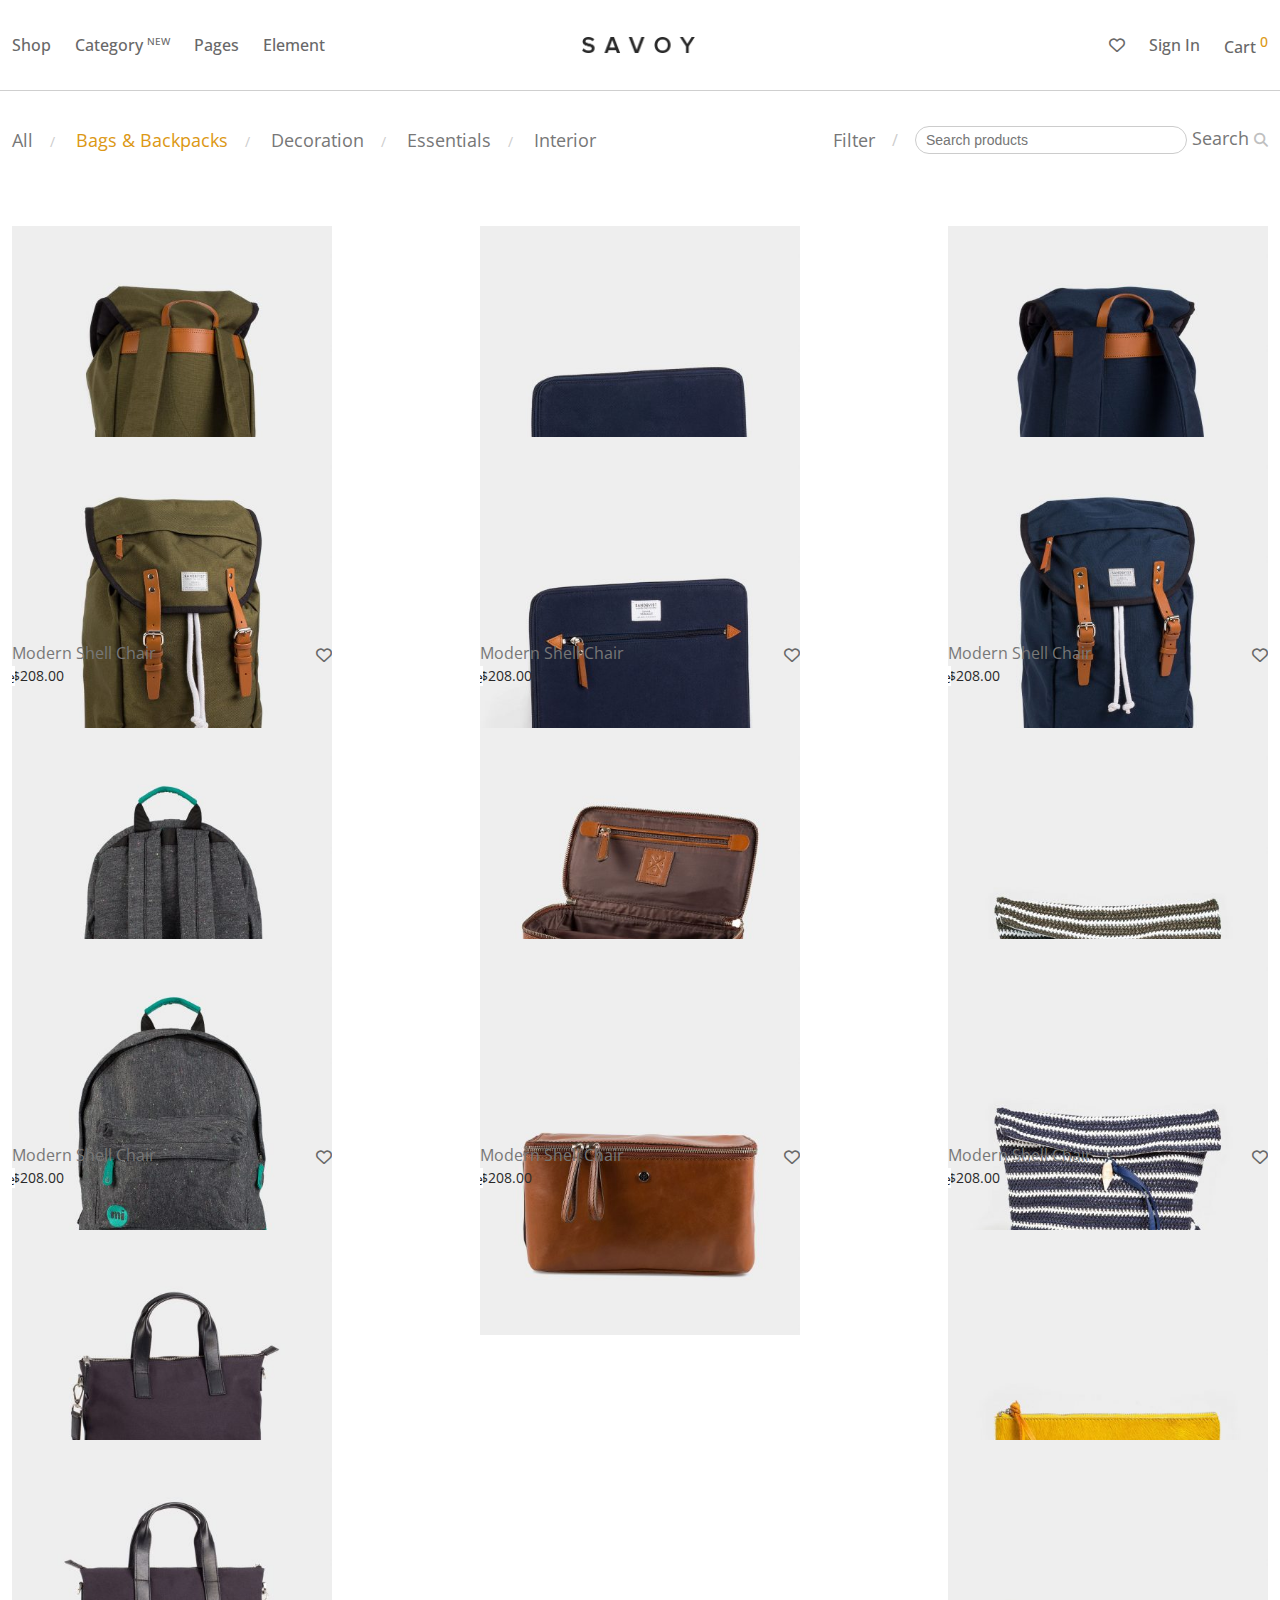
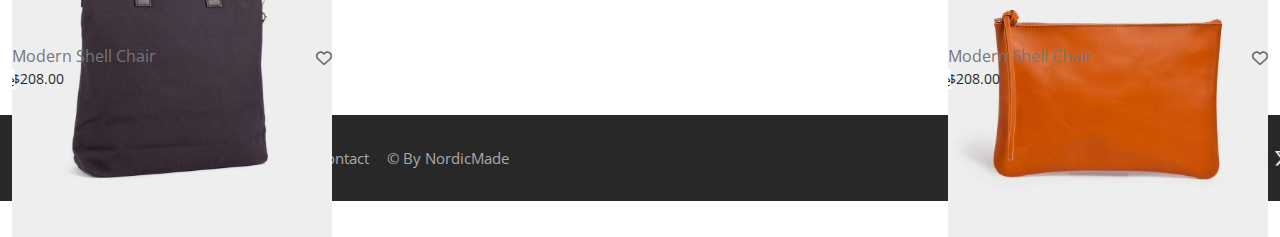
==== category/Bags/Bags.html @ ef3e76f2 "savoy" ====
<!DOCTYPE html>
<html lang="en">
  <head>
    <meta charset="UTF-8" />
    <meta name="viewport" content="width=device-width, initial-scale=1.0" />
    <title>Savoy - Minimalist AJAX WooCommerce</title>
    <link rel="stylesheet" href="../Bags/Bags.css" />
    <link rel="stylesheet" href="/public/CSS/main.css" />
    <link
      rel="stylesheet"
      href="/public/product-details/product-1/product1.html"
    />
    <link
      rel="stylesheet"
      href="https://cdnjs.cloudflare.com/ajax/libs/font-awesome/6.4.2/css/all.min.css"
    />
    <link
      href="https://cdn.jsdelivr.net/npm/bootstrap@5.0.2/dist/css/bootstrap.min.css"
      rel="stylesheet"
      integrity="sha384-EVSTQN3/azprG1Anm3QDgpJLIm9Nao0Yz1ztcQTwFspd3yD65VohhpuuCOmLASjC"
      crossorigin="anonymous"
    />
    <link rel="shortcut icon" href="/public/img/favicon1.png" />

    <link rel="preconnect" href="https://fonts.googleapis.com" />
    <link rel="preconnect" href="https://fonts.gstatic.com" crossorigin />
    <link
      href="https://fonts.googleapis.com/css2?family=Open+Sans:wght@400;500;600;700;800&display=swap"
      rel="stylesheet"
    />
    <link rel="stylesheet" href="./search-box/search.css" />
    <script src="https://code.jquery.com/jquery-3.7.1.js"></script>
  </head>
  <body>
    <header class="header">
      <nav id="menu" class="main_menu">
        <ul id="menu_list_left">
          <li class="sub_menu_list">
            <a href="/index.html">Shop</a>
            <ul class="sub_menu">
              <li class="sub_menu_header">
                <a href="#!">Shop Catalog</a>
              </li>
              <li>
                <a href="#!">Shop - Category Grid</a>
              </li>
              <li>
                <a href="#!">Shop- Fullscreen</a>
              </li>
              <li>
                <a href="#!"
                  >Shop- Header Search <span class="sub_label">NEW</span></a
                >
              </li>
              <li>
                <a href="#!">Shop - List</a>
              </li>
              <li>
                <a href="#!">Shop - Masonry Grid</a>
              </li>
              <li>
                <a href="#!"
                  >Shop - Menu Thumbnails <span class="sub_label">NEW</span></a
                >
              </li>
              <li>
                <a href="#!">Shop - Overlay</a>
              </li>
              <li>
                <a href="#!">Shop - Pagination</a>
              </li>
              <li>
                <a href="#!">Shop - Popup Filters</a>
              </li>
              <li>
                <a href="#!">Shop - Sidebar</a>
              </li>
              <li class="sub_menu_footer">
                <a href="#!"> Product Types </a>
              </li>
              <li>
                <a href="#!">Simple</a>
              </li>
              <li>
                <a href="#!">Variable</a>
              </li>
              <li>
                <a href="#!">Grouped</a>
              </li>
              <li>
                <a href="#!">External / Affiliate</a>
              </li>
              <li>
                <a href="#!">Out of Stock</a>
              </li>
            </ul>
            <ul class="sub_menu">
              <li class="sub_menu_header">
                <a href="#!"> Product Layouts </a>
              </li>
              <li>
                <a href="#!">No Background</a>
              </li>
              <li>
                <a href="#!"
                  >Swatches & Labels <span class="sub_label">NEW</span></a
                >
              </li>
              <li>
                <a href="#!">Extended Description</a>
              </li>
              <li>
                <a href="#!">Gallery - Grid</a>
              </li>
              <li>
                <a href="#!"
                  >Gallery - Expanded <span class="sub_label">NEW</span></a
                >
              </li>
              <li>
                <a href="#!">Gallery - Horizontal</a>
              </li>
              <li>
                <a href="#!">Gallery - Scrolling</a>
              </li>
              <li>
                <a href="#!">Gallery - Scattered</a>
              </li>
              <li>
                <a href="#!">Feature Video</a>
              </li>
              <li>
                <a href="#!">Image Zoom</a>
              </li>
              <li class="sub_menu_footer">
                <a href="#!"> Shop Pages </a>
              </li>
              <li>
                <a href="#!">Cart</a>
              </li>
              <li>
                <a href="#!">Checkout</a>
              </li>
              <li>
                <a href="#!">Order Tracking</a>
              </li>
              <li>
                <a href="#!">My Acount</a>
              </li>
              <li>
                <a href="#!">Wishlist</a>
              </li>
            </ul>
          </li>
          <li>
            <a href="">Category <span class="label">NEW</span></a>
            <ul class="sub_menu">
              <li class="sub_menu_header">
                <a href="">Categorys</a>
              </li>
              <li>
                <a href="../Bags/Bags.html">Bags % Backpacks</a>
              </li>
              <li>
                <a href="../Decoration/Decoration.html">Decoration</a>
              </li>
              <li>
                <a href="../Essentials/Essential.html">Essentials</a>
              </li>
              <li>
                <a href="../Interior/Interior.html">Interior</a>
              </li>
            </ul>
          </li>
          <li>
            <a href="">Pages</a>
            <ul class="sub_menu">
              <li>
                <a href="#!">About Us</a>
              </li>
              <li>
                <a href="#!">Blog</a>
              </li>
              <li>
                <a href="#!">Blog - Classic + Sidebar</a>
              </li>
              <li>
                <a href="#!">Blog - List</a>
              </li>
              <li>
                <a href="#!"
                  >Blog - Infinite Load <span class="sub_label">NEW</span></a
                >
              </li>
              <li>
                <a href="#!">Blog - Single Post</a>
              </li>
              <li>
                <a href="#!">Contact</a>
              </li>
              <li>
                <a href="#!">Contact - Form</a>
              </li>
              <li>
                <a href="#!">FAQ</a>
              </li>
              <li>
                <a href="#!">Portfolio</a>
              </li>
              <li>
                <a href="#!">Portfolio - Single</a>
              </li>
              <li>
                <a href="#!">404</a>
              </li>
            </ul>
          </li>
          <li>
            <a href="">Element</a>
            <ul class="sub_menu">
              <li class="sub_menu_header">
                <a href="#!">Headers</a>
              </li>
              <li>
                <a href="#!"
                  >Header - Icons <span class="sub_label">NEW</span></a
                >
              </li>
              <li>
                <a href="#!"
                  >Header - Instant Search <span class="sub_label">NEW</span></a
                >
              </li>
              <li>
                <a href="#!">Header - Menu Centered</a>
              </li>
              <li>
                <a href="#!">Header - Split 70/30</a>
              </li>
              <li>
                <a href="#!">Header - Stacked</a>
              </li>
              <li>
                <a href="#!">Header - Stacked Centered</a>
              </li>
              <li>
                <a href="#!">Header - Top Bar</a>
              </li>
              <li>
                <a href="#!">Header - Transparent Full</a>
              </li>
              <li>
                <a href="#!">Header - Transparent</a>
              </li>
            </ul>
            <ul class="sub_menu">
              <li class="sub_menu_header">
                <a href="#!">Pages Element</a>
              </li>
              <li>
                <a href="#!">Accordions</a>
              </li>
              <li>
                <a href="#!">Banner</a>
              </li>
              <li>
                <a href="#!">Banner Slider</a>
              </li>
              <li>
                <a href="#!">Buttons</a>
              </li>
              <li>
                <a href="#!">Chart & Progress Bars</a>
              </li>
              <li>
                <a href="#!">Feature Boxes</a>
              </li>
              <li>
                <a href="#!">Google Maps</a>
              </li>
              <li>
                <a href="#!">Lightboxes</a>
              </li>
              <li>
                <a href="#!">Posts</a>
              </li>
            </ul>
            <ul class="sub_menu sub_menu_final">
              <li class="sub_menu_header">
                <a href="#!"></a>
              </li>
              <li>
                <a href="#!">Headings & Separator</a>
              </li>
              <li>
                <a href="#!">Instagram Gallery</a>
              </li>
              <li>
                <a href="#!">Products</a>
              </li>
              <li>
                <a href="#!"
                  >Product Reviews <span class="sub_label">NEW</span></a
                >
              </li>
              <li>
                <a href="#!">Product Categories</a>
              </li>
              <li>
                <a href="#!">Tabs & Toggles</a>
              </li>
              <li>
                <a href="#!">Team</a>
              </li>
              <li>
                <a href="#!">Testimonials</a>
              </li>
              <li>
                <a href="#!">Video Players</a>
              </li>
            </ul>
          </li>
        </ul>

        <a href="" class="logo"><img src="/public/img/logo@2x.png" alt="" /></a>

        <ul id="menu_list_right">
          <li>
            <a href="">
              <i class="fa-regular fa-heart"></i>
            </a>
          </li>
          <li>
            <a href="/Sign_In/signIn.html" class="btnLogin_popup">Sign In</a>
          </li>
          <li>
            <a href="" class="cart-action"
              >Cart <span class="cart-quantity">0</span></a
            >
            <!-- <span class="quantity">0</span> -->
          </li>
        </ul>
      </nav>
    </header>

    <div class="header_bottom category_header">
      <div class="category">
        <ul class="category_left">
          <li>
            <a href="" class="category_left_first">All</a>
          </li>
          <li>
            <span>/</span>
            <a href="../Bags/Bags.html">Bags & Backpacks</a>
          </li>
          <li>
            <span>/</span>
            <a href="../Decoration/Decoration.html">Decoration</a>
          </li>
          <li>
            <span>/</span>
            <a href="../Essentials/Essential.html">Essentials</a>
          </li>
          <li>
            <span>/</span>
            <a href="../Interior/Interior.html" class="category_left_final"
              >Interior</a
            >
          </li>
        </ul>
        <ul class="category_right">
          <li>
            <a href="">Filter</a>
          </li>
          <span>/</span>
          <li>
            <form id="search-box" action="">
              <input
                type="text"
                class="search-text"
                placeholder="Search products"
              />
              Search
              <button id="search-btn">
                <i class="fa-solid fa-magnifying-glass"></i>
              </button>
            </form>
          </li>
        </ul>
      </div>
    </div>

    <div class="content_card">
      <ul class="products">
        <li>
          <div class="product-item">
            <div class="product-top">
              <a href="" class="product-thumb">
                <img src="/public/img/product-hans-backpack-2.jpg" alt="anh1" />
                <img src="/public/img/product-hans-backpack1.jpg" alt="anh1" />
              </a>
            </div>
            <div class="product-info">
              <a href=""><i class="fa-regular fa-heart"></i></a>
              <div>
                <a href="" class="product-name">Modern Shell Chair</a>
                <span class="product-price">$208.00</span>
              </div>
              <div class="product-loadMore">
                <a href="">Show more</a>
              </div>
            </div>
          </div>
        </li>

        <li>
          <div class="product-item">
            <div class="product-top">
              <a href="" class="product-thumb">
                <img src="/public/img/product-laptop-bag-2.jpg" alt="anh1" />
                <img src="/public/img/product-laptop-bag.jpg" alt="anh1" />
              </a>
            </div>
            <div class="product-info">
              <a href=""><i class="fa-regular fa-heart"></i></a>
              <div>
                <a
                  href="/public/product-details/product-1/product1.html"
                  class="product-name"
                  >Modern Shell Chair</a
                >
                <span class="product-price">$208.00</span>
              </div>
              <div class="product-loadMore">
                <a href="">Show more</a>
              </div>
            </div>
          </div>
        </li>

        <li>
          <div class="product-item">
            <div class="product-top">
              <a href="" class="product-thumb">
                <img
                  src="/public/img/product-henry-backpack-2.jpg"
                  alt="anh1"
                />
                <img src="/public/img/product-henry-backpack.jpg" alt="anh1" />
              </a>
            </div>
            <div class="product-info">
              <a href=""><i class="fa-regular fa-heart"></i></a>
              <div>
                <a href="" class="product-name">Modern Shell Chair</a>
                <span class="product-price">$208.00</span>
              </div>
              <div class="product-loadMore">
                <a href="">Show more</a>
              </div>
            </div>
          </div>
        </li>

        <li>
          <div class="product-item">
            <div class="product-top">
              <a href="" class="product-thumb">
                <img
                  src="/public/img/product-jersey-backpack-2.jpg"
                  alt="anh1"
                />
                <img src="/public/img/product-jersey-backpack.jpg" alt="anh1" />
              </a>
            </div>
            <div class="product-info">
              <a href=""><i class="fa-regular fa-heart"></i></a>
              <div>
                <a href="" class="product-name">Modern Shell Chair</a>
                <span class="product-price">$208.00</span>
              </div>
              <div class="product-loadMore">
                <a href="">Show more</a>
              </div>
            </div>
          </div>
        </li>

        <li>
          <div class="product-item">
            <div class="product-top">
              <a href="" class="product-thumb">
                <img
                  src="/public/img/product-leather-wash-bag-2.jpg"
                  alt="anh1"
                />
                <img
                  src="/public/img/product-leather-wash-bag.jpg"
                  alt="anh1"
                />
              </a>
            </div>
            <div class="product-info">
              <a href=""><i class="fa-regular fa-heart"></i></a>
              <div>
                <a href="" class="product-name">Modern Shell Chair</a>
                <span class="product-price">$208.00</span>
              </div>
              <div class="product-loadMore">
                <a href="">Show more</a>
              </div>
            </div>
          </div>
        </li>

        <li>
          <div class="product-item">
            <div class="product-top">
              <a href="" class="product-thumb">
                <img
                  src="/public/img/product-marine-stripe-bag-2.jpg"
                  alt="anh1"
                />
                <img
                  src="/public/img/product-marine-stripe-bag.jpg"
                  alt="anh1"
                />
              </a>
            </div>
            <div class="product-info">
              <a href=""><i class="fa-regular fa-heart"></i></a>
              <div>
                <a href="" class="product-name">Modern Shell Chair</a>
                <span class="product-price">$208.00</span>
              </div>
              <div class="product-loadMore">
                <a href="">Show more</a>
              </div>
            </div>
          </div>
        </li>

        <li>
          <div class="product-item">
            <div class="product-top">
              <a href="" class="product-thumb">
                <img src="/public/img/product-navy-bag-2.jpg" alt="anh1" />
                <img src="/public/img/product-navy-bag.jpg" alt="anh1" />
              </a>
            </div>
            <div class="product-info">
              <a href=""><i class="fa-regular fa-heart"></i></a>
              <div>
                <a href="" class="product-name">Modern Shell Chair</a>
                <span class="product-price">$208.00</span>
              </div>
              <div class="product-loadMore">
                <a href="">Show more</a>
              </div>
            </div>
          </div>
        </li>

        <li>
          <div class="product-item">
            <div class="product-top">
              <a href="" class="product-thumb">
                <img src="/public/img/product-sponge-bag-2.jpg" alt="anh1" />
                <img src="/public/img/product-sponge-bag.jpg" alt="anh1" />
              </a>
            </div>
            <div class="product-info">
              <a href=""><i class="fa-regular fa-heart"></i></a>
              <div>
                <a href="" class="product-name">Modern Shell Chair</a>
                <span class="product-price">$208.00</span>
              </div>
              <div class="product-loadMore">
                <a href="">Show more</a>
              </div>
            </div>
          </div>
        </li>
      </ul>
    </div>

    <footer class="footer">
      <div class="footer_content">
        <ul class="footer_list">
          <li class="footer_list_first">
            <a href="">About Us</a>
          </li>
          <li>
            <a href="">Blog</a>
          </li>
          <li>
            <a href="">FAQs</a>
          </li>
          <li>
            <a href="">Order Tracking</a>
          </li>
          <li>
            <a href="">Contact</a>
          </li>
          <li class="footer_list_final">&copy; By <a href="">NordicMade</a></li>
        </ul>
        <ul class="footer_icon">
          <li>
            <a
              href="https://wpgoat.buzz/savoy-2-8-8-minimalist-ajax-woocommerce-theme/?fbclid=IwAR1JWEfqDfuuF-ax-ucVmqa3uEK67kJ53V7VJL9MgNquQLxvIqJAT7yBLYc#"
              ><i class="fa-brands fa-facebook"></i
            ></a>
          </li>
          <li>
            <a href=""><i class="fa-brands fa-instagram"></i></a>
          </li>
          <li>
            <a href=""><i class="fa-brands fa-x-twitter"></i></a>
          </li>
        </ul>
      </div>
    </footer>

    <div class="carts">
      <div class="cart">
        <ul class="cart-list">
          <li>
            <a href="" class="close">Close</a>
          </li>
          <li class="no-cart">
            <div class="no-product-cart">
              <i class="fa-solid fa-xmark"></i>
            </div>
            <p>No products in the cart.</p>
          </li>
          <li>
            <a href="/">Continue shopping</a>
          </li>
        </ul>
      </div>
    </div>
  </body>
</html>
---- category/Bags/Bags.css ----
.header {
  border-bottom: 1px solid #cfcfcf;
}
.header_bottom.category_header {
  margin-top: 70px;
}
.header_bottom .category_left li:nth-child(2) a {
  color: #dc9814;
}
---- public/CSS/main.css ----
/* @import url("https://fonts.googleapis.com/css2?family=Open+Sans&display=swap"); */
body {
  font-family: "Open Sans", sans-serif;
  padding: 0;
  margin: 0;
}

/* Header */
.header {
  position: fixed;
  width: 100%;
  top: 0;
  z-index: 10;
  background-color: #fff;
}
.main_menu {
  margin: 0 auto;
  max-width: 1300px;
}
#menu {
  display: flex;
  justify-content: space-between;
  align-items: center;
  height: 70px;
  padding: 10px 0;
}
#menu_list_left,
#menu_list_right {
  display: flex;
  margin: 0;
  padding: 0;
  align-items: center;
  list-style: none;
}
#menu_list_left li a {
  font-weight: 500;
  font-size: 16px;
  color: #686868;
  padding: 16px 12px;
}
#menu_list_right li a {
  font-size: 16px;
  color: #686868;
  padding: 16px 12px;
  font-weight: 500;
}
.logo {
  display: flex;
  align-items: center;
}
ul {
  list-style: none;
}
li a {
  text-decoration: none;
}
a.logo img {
  height: 16px;
  width: auto;
  margin-left: -70%;
}
.label {
  vertical-align: super;
  font-size: 10px;
}
.cart-action .cart-quantity {
  vertical-align: super;
  font-size: 14px;
  color: #dc9814;
}
#menu_list_left li {
  position: relative;
}

#menu_list_left ul.sub_menu {
  margin: 10px;
  position: absolute;
  background-color: #282828;
  padding: 20px;
  width: 250px;
  display: none;
}
#menu_list_left li:hover ul.sub_menu {
  display: block;
}
#menu_list_left ul.sub_menu li a {
  font-weight: 400;
  padding: 10px 10px 20px;
  left: 0;
  color: #a2a0a0;
  font-size: 14px;
  line-height: 10px;
  transition: ease-in-out 0.2s;
}
#menu_list_left ul.sub_menu li a:hover {
  color: #efeeee;
}
#menu_list_left ul.sub_menu li.sub_menu_header {
  margin-bottom: 15px;
}
#menu_list_left ul.sub_menu li.sub_menu_header a {
  color: #efeeee;
}
#menu_list_left ul.sub_menu li.sub_menu_footer {
  margin: 15px 0;
}
#menu_list_left ul.sub_menu li.sub_menu_footer a {
  color: #efeeee;
}
.sub_label {
  vertical-align: super;
  padding: 0 3px;
  font-size: 10px;
  background-color: #fbfbf9;
  border-radius: 3px;
  color: #282828;
}
#menu_list_left ul.sub_menu ~ ul {
  left: 15.625rem;
}
#menu_list_left ul.sub_menu ~ ul.sub_menu_final {
  left: 31.25rem;
}
#menu_list_left li a:hover {
  color: #0a0a0a;
  transition: ease-in-out 0.3s;
}
#menu_list_right li a:hover {
  color: #0a0a0a;
  transition: ease-in-out 0.2s;
}

/* slide show */
.slideShow {
  margin-top: 75px;
}
#slider,
#marksList,
#controls ul {
  position: relative;
  margin: 0;
  padding: 0;
  width: 100%;
  max-height: 700px;
  height: 600px;
  list-style: none;
  overflow: hidden;
  z-index: 9;
}
.slide {
  position: absolute;
  left: 0;
  top: 0;
  width: 100%;
  height: 100%;
  opacity: 0;
  z-index: 5;
  font-size: 30px;
  box-sizing: border-box;
  transform: translateX(100%);
  transition: transform 1s ease-out, opacity 1.5s;
  text-align: center;
}
.slide img {
  z-index: 5;
  width: 100%;
}
.slide h1 {
  position: absolute;
  z-index: 100;
  color: #282828;
  font-size: 1.5rem;
  top: 40%;
  left: 12%;
  /* margin: 3.75rem 0 0 1.5rem; */
  text-align: left;
  width: 300px;
  height: 100px;
}
.slide h1.chose-1 {
  color: #fff;
}
.slide a {
  position: absolute;
  display: inline-block;
  z-index: 100;
  top: 55%;
  left: 15%;
  width: auto;
  height: 40px;
  font-size: 20px;
  text-decoration: none;
  color: #888888;
  border-bottom: 1px solid #cfcfcf;
  text-align: left;
  /* margin: 50% 0 0 25%; */
  transform: translate(-50%, -50%);
  transition: ease-in-out 0.2s;
}
.slide a:hover {
  color: #dc9814;
  border-bottom: 1px solid #dc9814;
}

.show {
  opacity: 1;
  transform: translateX(0);
  z-index: 5;
}
.out {
  opacity: 0;
  transform: translateX(-100%);
}
#marksList {
  margin-top: -35px;
  width: 100%;
  height: 35px;
  text-align: center;
  z-index: 10;
}
#marksList li {
  display: inline-block;
  width: 15px;
  height: 15px;
  margin-right: 10px;
  border: 2px solid #dc9814;
  border-radius: 50%;
  transition: background-color 1s;
}
.active {
  background-color: rgb(68, 67, 67);
}

#controls ul {
  z-index: 15;
  opacity: 0;
  transition: opacity 1s;
  pointer-events: none;
}
#controls ul li {
  display: inline-block;
  width: 50%;
  height: 100%;
}
.tabs {
  position: relative;
  z-index: 8;
}
.tabs span {
  position: absolute;
  top: 50%;
  margin: -25px 20px 0 20px;
  display: inline-block;
  width: 50px;
  height: 300px;
  font-size: 40px;
  font-weight: 300;
  text-align: center;
  color: #686868;
  border: none;
  cursor: pointer;
  transition: ease-in-out 0.3s;
  pointer-events: auto;
}
.tabs span:hover {
  color: #dc9814;
}
#next {
  float: right;
}
#next span {
  right: 0;
}
.tabsActive {
  opacity: 1 !important;
}

/* Header bottom */
.header_bottom {
  padding: 56px 0;
  margin: 0 auto;
  max-width: 1300px;
}
.category {
  display: flex;
  box-sizing: border-box;
  justify-content: space-between;
}
.category ul {
  padding: 0 12px;
  margin: 0;
}
.category .category_right span {
  margin-right: 17px;
  color: #ccc;
}
.category .category_left {
  display: flex;
  align-items: center;
}
.category .category_left li {
  font-size: 14px;
  color: #ccc;
}
.category .category_left li a {
  color: #777;
  margin: 0 17px;
  font-size: 18px;
  transition: ease-out 0.2s;
}
.category .category_left li a:hover {
  color: #dc9814;
}
.category .category_left li a.category_left_first {
  margin: 0 17px 0 0;
}
.category .category_left li a.category_left_final {
  margin: 0 0 0 17px;
}
.category_right {
  display: flex;
  align-items: center;
}
.category_right li {
  font-size: 14px;
  color: #ccc;
}
.category_right li a {
  margin: 0 17px;
  font-size: 18px;
  color: #777;
  transition: ease-out 0.2s;
}
.category_right li a:hover {
  color: #dc9814;
}
.category_right li a.search {
  margin: 0 0 0 17px;
}

/* Search */
.category_right li #search-box {
  font-size: 18px;
  color: #777;
  transition: ease-in-out 0.2s;
  cursor: pointer;
}
.category_right li #search-box:hover {
  color: #dc9814;
}
.category_right li #search-box #search-btn {
  border: none;
  background: none;
  padding: 0;
}
.category_right li #search-box #search-btn i {
  color: silver;
  font-size: 14px;
}
.category_right li #search-box .search-text {
  border: 1px solid #ccc;
  outline: none;
  border-radius: 30px;
  padding: 5px 10px;
  font-size: 14px;
  color: #282828;
  width: 250px;
}

/* content */
ul.products {
  display: flex;
  padding: 0;
  max-width: 1300px;
  margin: 0 auto;
  flex-wrap: wrap;
  justify-content: space-between;
  list-style: none;
}
ul.products li {
  flex-basis: 25%;
  padding: 16px 12px;
  margin-bottom: 10px;
  transition: 0.3s ease-out;
}
ul.products li img {
  max-width: 100%;
  height: auto;
}
ul.products li .product-info {
  display: block;
  color: #777;
}
ul.products li .product-info {
  position: relative;
  /* display: block; */
  font-size: 16px;
  margin-top: 14px;
}
ul.products li .product-info a i {
  position: absolute;
  top: 5px;
  right: 0;
  text-align: right;
  font-size: 16px;
  color: #686868;
}
ul.products li .product-info a i:hover {
  color: #282828;
}
ul.products li .product-info a.product-name {
  display: block;
  color: #777777;
}
ul.products li .product-info a.product-name:hover {
  color: #282828;
}
ul.products li .product-info .product-price {
  color: #282828;
  font-size: 14px;
  position: relative;
}

/* product thumb */
.product-top .product-thumb {
  position: relative;
}
.product-thumb img:nth-child(2) {
  position: absolute;
  width: 100%;
  left: 0;
  top: -169px;
  transition: 0.3s ease-in-out;
}
.product-thumb img:nth-child(2):hover {
  opacity: 0;
  cursor: pointer;
}

/* Show more */
ul.products li .product-info {
  position: relative;
  transition: 0.3s ease-in-out;
  overflow: hidden;
}

ul.products li .product-info .product-loadMore {
  position: absolute;
  transition: 0.2s ease-in-out;
  top: 24px;
  left: -72px;
  background-color: #fff;
}
ul.products li:hover .product-info .product-loadMore,
.product-loadMore a {
  top: 24px;
  left: 0px;
}
ul.products li .product-info div.product-loadMore a {
  color: #282828;
  margin-bottom: 10px;
  border-bottom: 1px solid #cfcfcf;
  font-size: 14px;
  padding: 5px 0;
  transition: ease-in-out 0.2s;
}
ul.products li .product-info div.product-loadMore a:hover {
  color: #dc9814;
}

/* Load more */
.load-more {
  margin: 40px auto 75px;
  max-width: 1280px;
  padding: 0px 12px;
  display: flex;
  align-items: center;
  justify-content: center;
  border-top: 1px solid #e8e8e8;
  border-bottom: 1px solid #e8e8e8;
}
.load-more a {
  text-decoration: none;
  color: #282828;
  font-size: 16px;
  font-weight: 400;
  padding: 20px 0;
}
.load-more a:hover {
  color: #686868;
}

/* footer */
.footer {
  width: 100%;
  background-color: #282828;
}
.footer .footer_content ul {
  margin: 0;
  padding: 0;
}
.footer .footer_content {
  display: flex;
  justify-content: space-between;
  align-items: center;
  max-width: 1300px;
  margin: auto;
  padding: 31px 12px;
  width: 100%;
}
.footer .footer_content .footer_list {
  display: flex;
  color: #aaa;
}
.footer .footer_content .footer_list li {
  font-size: 15px;
}
.footer .footer_content .footer_list li a {
  color: #aaa;
  font-size: 15px;
  margin-right: 18px;
  transition: ease-out 0.2s;
}
.footer .footer_content .footer_list li a:hover {
  color: #efeeee;
}

.footer .footer_icon {
  display: flex;
}
.footer .footer_icon li a {
  color: #eee;
  font-size: 18px;
  margin-left: 18px;
  transition: ease-out 0.2s;
}
.footer .footer_icon li a:hover {
  color: #aaa;
}

/* Cart */
#menu_list_right li .cart-action {
  position: relative;
}
.carts {
  position: fixed;
  height: 100vh;
  top: 0;
  right: 0;
  bottom: 0;
  width: 100vw;
  background: rgba(241, 241, 241, 0.73);
  z-index: 15;
  display: none;
}
.cart {
  background: #333333;
  width: 30%;
  height: 100%;
  float: right;
}
.cart ul {
  padding: 0;
  margin: 0;
}
.cart ul li:first-child {
  font-size: 16px;
  padding: 30px 0px;
  margin: 0 37px;
  display: flex;
  justify-content: right;
  border-bottom: 1px solid #464646;
}
.cart ul li .close {
  color: #eee;
}
.cart ul li:nth-child(2) {
  display: grid;
  justify-content: center;
  padding: 35px 0 350px;
}
.cart ul li:nth-child(2) .no-product-cart {
  display: flex;
  justify-content: center;
  align-items: center;
  margin: 0 0 21px;
}
.cart ul li:nth-child(2) i {
  font-size: 20px;
  color: #eee;
  background-color: #414141;
  padding: 15px 18px;
  border-radius: 50%;
}
.cart ul li:nth-child(2) p {
  font-size: 16px;
  color: #eee;
}
.cart ul li:nth-child(3) {
  display: flex;
  align-items: center;
  justify-content: center;
  max-width: 350px;
  width: 100%;
  margin: 0 auto;
  border: 1px solid #5f5f5f;
}
.cart ul li:nth-child(3) a {
  color: #eee;
  font-size: 16px;
  padding: 8px 0;
}
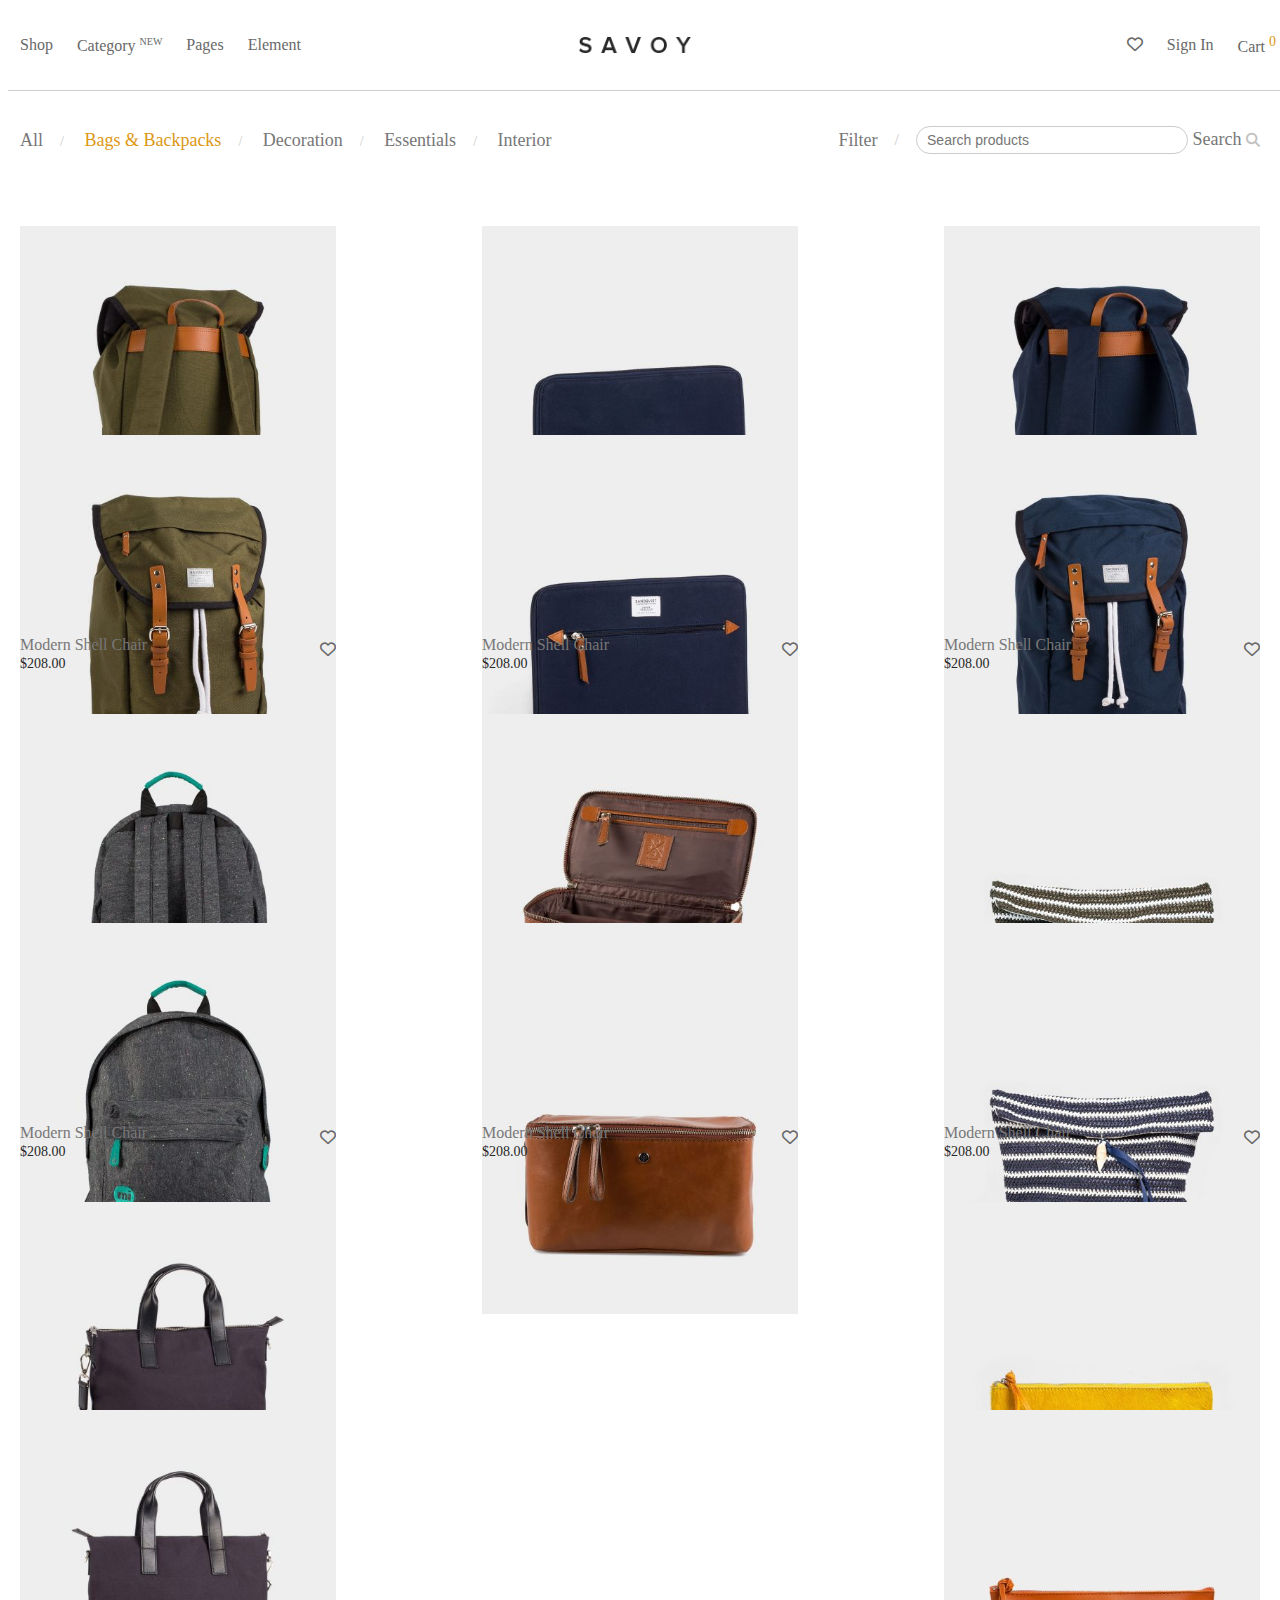
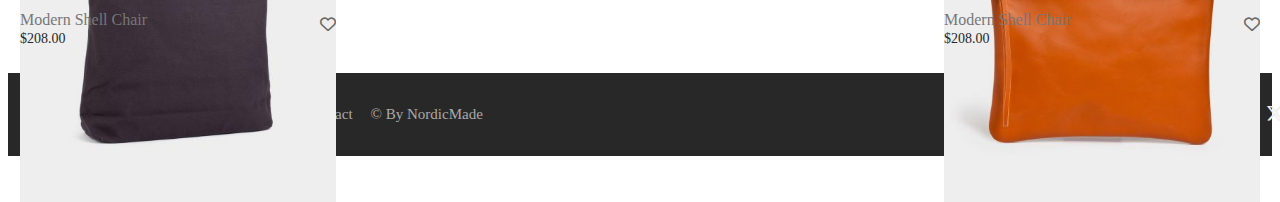
==== commit a46d7577: "update savoy web category" ====
--- a/category/Bags/Bags.html
+++ b/category/Bags/Bags.html
@@ -5,7 +5,8 @@
     <meta name="viewport" content="width=device-width, initial-scale=1.0" />
     <title>Savoy - Minimalist AJAX WooCommerce</title>
     <link rel="stylesheet" href="../Bags/Bags.css" />
-    <link rel="stylesheet" href="/public/CSS/main.css" />
+    <!-- <link rel="stylesheet" href="/public/CSS/main.css" /> -->
+    <link rel="stylesheet" href="../Bags/Bags.css" />
     <link
       rel="stylesheet"
       href="/public/product-details/product-1/product1.html"
@@ -28,7 +29,6 @@
       href="https://fonts.googleapis.com/css2?family=Open+Sans:wght@400;500;600;700;800&display=swap"
       rel="stylesheet"
     />
-    <link rel="stylesheet" href="./search-box/search.css" />
     <script src="https://code.jquery.com/jquery-3.7.1.js"></script>
   </head>
   <body>
@@ -159,7 +159,7 @@
                 <a href="">Categorys</a>
               </li>
               <li>
-                <a href="../Bags/Bags.html">Bags % Backpacks</a>
+                <a href="./Bags.html">Bags % Backpacks</a>
               </li>
               <li>
                 <a href="../Decoration/Decoration.html">Decoration</a>
@@ -639,5 +639,7 @@
         </ul>
       </div>
     </div>
+
+    <script src="../cards.js"></script>
   </body>
 </html>
--- a/category/Bags/Bags.css
+++ b/category/Bags/Bags.css
@@ -1,6 +1,469 @@
 .header {
   border-bottom: 1px solid #cfcfcf;
 }
+
+/* Header */
+.header {
+  position: fixed;
+  width: 100%;
+  top: 0;
+  z-index: 10;
+  background-color: #fff;
+}
+.main_menu {
+  margin: 0 auto;
+  max-width: 1300px;
+}
+#menu {
+  display: flex;
+  justify-content: space-between;
+  align-items: center;
+  height: 70px;
+  padding: 10px 0;
+}
+#menu_list_left,
+#menu_list_right {
+  display: flex;
+  margin: 0;
+  padding: 0;
+  align-items: center;
+  list-style: none;
+}
+#menu_list_left li a {
+  font-weight: 500;
+  font-size: 16px;
+  color: #686868;
+  padding: 16px 12px;
+}
+#menu_list_right li a {
+  font-size: 16px;
+  color: #686868;
+  padding: 16px 12px;
+  font-weight: 500;
+}
+.logo {
+  display: flex;
+  align-items: center;
+}
+ul {
+  list-style: none;
+}
+li a {
+  text-decoration: none;
+}
+a.logo img {
+  height: 16px;
+  width: auto;
+  margin-left: -70%;
+}
+.label {
+  vertical-align: super;
+  font-size: 10px;
+}
+.cart-action .cart-quantity {
+  vertical-align: super;
+  font-size: 14px;
+  color: #dc9814;
+}
+#menu_list_left li {
+  position: relative;
+}
+
+#menu_list_left ul.sub_menu {
+  margin: 10px;
+  position: absolute;
+  background-color: #282828;
+  padding: 20px;
+  width: 250px;
+  display: none;
+}
+#menu_list_left li:hover ul.sub_menu {
+  display: block;
+}
+#menu_list_left ul.sub_menu li a {
+  font-weight: 400;
+  padding: 10px 10px 20px;
+  left: 0;
+  color: #a2a0a0;
+  font-size: 14px;
+  line-height: 10px;
+  transition: ease-in-out 0.2s;
+}
+#menu_list_left ul.sub_menu li a:hover {
+  color: #efeeee;
+}
+#menu_list_left ul.sub_menu li.sub_menu_header {
+  margin-bottom: 15px;
+}
+#menu_list_left ul.sub_menu li.sub_menu_header a {
+  color: #efeeee;
+}
+#menu_list_left ul.sub_menu li.sub_menu_footer {
+  margin: 15px 0;
+}
+#menu_list_left ul.sub_menu li.sub_menu_footer a {
+  color: #efeeee;
+}
+.sub_label {
+  vertical-align: super;
+  padding: 0 3px;
+  font-size: 10px;
+  background-color: #fbfbf9;
+  border-radius: 3px;
+  color: #282828;
+}
+#menu_list_left ul.sub_menu ~ ul {
+  left: 15.625rem;
+}
+#menu_list_left ul.sub_menu ~ ul.sub_menu_final {
+  left: 31.25rem;
+}
+#menu_list_left li a:hover {
+  color: #0a0a0a;
+  transition: ease-in-out 0.3s;
+}
+#menu_list_right li a:hover {
+  color: #0a0a0a;
+  transition: ease-in-out 0.2s;
+}
+
+/* Header bottom */
+.header_bottom {
+  padding: 56px 0;
+  margin: 0 auto;
+  max-width: 1300px;
+}
+.category {
+  display: flex;
+  box-sizing: border-box;
+  justify-content: space-between;
+}
+.category ul {
+  padding: 0 12px;
+  margin: 0;
+}
+.category .category_right span {
+  margin-right: 17px;
+  color: #ccc;
+}
+.category .category_left {
+  display: flex;
+  align-items: center;
+}
+.category .category_left li {
+  font-size: 14px;
+  color: #ccc;
+}
+.category .category_left li a {
+  color: #777;
+  margin: 0 17px;
+  font-size: 18px;
+  transition: ease-out 0.2s;
+}
+.category .category_left li a:hover {
+  color: #dc9814;
+}
+.category .category_left li a.category_left_first {
+  margin: 0 17px 0 0;
+}
+.category .category_left li a.category_left_final {
+  margin: 0 0 0 17px;
+}
+.category_right {
+  display: flex;
+  align-items: center;
+}
+.category_right li {
+  font-size: 14px;
+  color: #ccc;
+}
+.category_right li a {
+  margin: 0 17px;
+  font-size: 18px;
+  color: #777;
+  transition: ease-out 0.2s;
+}
+.category_right li a:hover {
+  color: #dc9814;
+}
+.category_right li a.search {
+  margin: 0 0 0 17px;
+}
+
+/* Search */
+.category_right li #search-box {
+  font-size: 18px;
+  color: #777;
+  transition: ease-in-out 0.2s;
+  cursor: pointer;
+}
+.category_right li #search-box:hover {
+  color: #dc9814;
+}
+.category_right li #search-box #search-btn {
+  border: none;
+  background: none;
+  padding: 0;
+}
+.category_right li #search-box #search-btn i {
+  color: silver;
+  font-size: 14px;
+}
+.category_right li #search-box .search-text {
+  border: 1px solid #ccc;
+  outline: none;
+  border-radius: 30px;
+  padding: 5px 10px;
+  font-size: 14px;
+  color: #282828;
+  width: 250px;
+}
+
+/* content */
+ul.products {
+  display: flex;
+  padding: 0;
+  max-width: 1300px;
+  margin: 0 auto;
+  flex-wrap: wrap;
+  justify-content: space-between;
+  list-style: none;
+}
+ul.products li {
+  flex-basis: 25%;
+  padding: 16px 12px;
+  margin-bottom: 10px;
+  transition: 0.3s ease-out;
+}
+ul.products li img {
+  max-width: 100%;
+  height: auto;
+}
+ul.products li .product-info {
+  display: block;
+  color: #777;
+}
+ul.products li .product-info {
+  position: relative;
+  /* display: block; */
+  font-size: 16px;
+  margin-top: 14px;
+}
+ul.products li .product-info a i {
+  position: absolute;
+  top: 5px;
+  right: 0;
+  text-align: right;
+  font-size: 16px;
+  color: #686868;
+}
+ul.products li .product-info a i:hover {
+  color: #282828;
+}
+ul.products li .product-info a.product-name {
+  display: block;
+  color: #777777;
+}
+ul.products li .product-info a.product-name:hover {
+  color: #282828;
+}
+ul.products li .product-info .product-price {
+  color: #282828;
+  font-size: 14px;
+  position: relative;
+}
+
+/* product thumb */
+.product-top .product-thumb {
+  position: relative;
+}
+.product-thumb img:nth-child(2) {
+  position: absolute;
+  width: 100%;
+  left: 0;
+  top: -169px;
+  transition: 0.3s ease-in-out;
+}
+.product-thumb img:nth-child(2):hover {
+  opacity: 0;
+  cursor: pointer;
+}
+
+/* Show more */
+ul.products li .product-info {
+  position: relative;
+  transition: 0.3s ease-in-out;
+  overflow: hidden;
+}
+
+ul.products li .product-info .product-loadMore {
+  position: absolute;
+  transition: 0.2s ease-in-out;
+  top: 24px;
+  left: -72px;
+  background-color: #fff;
+}
+ul.products li:hover .product-info .product-loadMore,
+.product-loadMore a {
+  top: 24px;
+  left: 0px;
+}
+ul.products li .product-info div.product-loadMore a {
+  color: #282828;
+  margin-bottom: 10px;
+  border-bottom: 1px solid #cfcfcf;
+  font-size: 14px;
+  padding: 5px 0;
+  transition: ease-in-out 0.2s;
+}
+ul.products li .product-info div.product-loadMore a:hover {
+  color: #dc9814;
+}
+
+/* Load more */
+.load-more {
+  margin: 40px auto 75px;
+  max-width: 1280px;
+  padding: 0px 12px;
+  display: flex;
+  align-items: center;
+  justify-content: center;
+  border-top: 1px solid #e8e8e8;
+  border-bottom: 1px solid #e8e8e8;
+}
+.load-more a {
+  text-decoration: none;
+  color: #282828;
+  font-size: 16px;
+  font-weight: 400;
+  padding: 20px 0;
+}
+.load-more a:hover {
+  color: #686868;
+}
+
+/* footer */
+.footer {
+  width: 100%;
+  background-color: #282828;
+}
+.footer .footer_content ul {
+  margin: 0;
+  padding: 0;
+}
+.footer .footer_content {
+  display: flex;
+  justify-content: space-between;
+  align-items: center;
+  max-width: 1300px;
+  margin: auto;
+  padding: 31px 12px;
+  width: 100%;
+}
+.footer .footer_content .footer_list {
+  display: flex;
+  color: #aaa;
+}
+.footer .footer_content .footer_list li {
+  font-size: 15px;
+}
+.footer .footer_content .footer_list li a {
+  color: #aaa;
+  font-size: 15px;
+  margin-right: 18px;
+  transition: ease-out 0.2s;
+}
+.footer .footer_content .footer_list li a:hover {
+  color: #efeeee;
+}
+
+.footer .footer_icon {
+  display: flex;
+}
+.footer .footer_icon li a {
+  color: #eee;
+  font-size: 18px;
+  margin-left: 18px;
+  transition: ease-out 0.2s;
+}
+.footer .footer_icon li a:hover {
+  color: #aaa;
+}
+
+/* Cart */
+#menu_list_right li .cart-action {
+  position: relative;
+}
+.carts {
+  position: fixed;
+  height: 100vh;
+  top: 0;
+  right: 0;
+  bottom: 0;
+  width: 100vw;
+  background: rgba(241, 241, 241, 0.73);
+  z-index: 15;
+  display: none;
+}
+.cart {
+  background: #333333;
+  width: 30%;
+  height: 100%;
+  float: right;
+}
+.cart ul {
+  padding: 0;
+  margin: 0;
+}
+.cart ul li:first-child {
+  font-size: 16px;
+  padding: 30px 0px;
+  margin: 0 37px;
+  display: flex;
+  justify-content: right;
+  border-bottom: 1px solid #464646;
+}
+.cart ul li .close {
+  color: #eee;
+}
+.cart ul li:nth-child(2) {
+  display: grid;
+  justify-content: center;
+  padding: 35px 0 350px;
+}
+.cart ul li:nth-child(2) .no-product-cart {
+  display: flex;
+  justify-content: center;
+  align-items: center;
+  margin: 0 0 21px;
+}
+.cart ul li:nth-child(2) i {
+  font-size: 20px;
+  color: #eee;
+  background-color: #414141;
+  padding: 15px 18px;
+  border-radius: 50%;
+}
+.cart ul li:nth-child(2) p {
+  font-size: 16px;
+  color: #eee;
+}
+.cart ul li:nth-child(3) {
+  display: flex;
+  align-items: center;
+  justify-content: center;
+  max-width: 350px;
+  width: 100%;
+  margin: 0 auto;
+  border: 1px solid #5f5f5f;
+}
+.cart ul li:nth-child(3) a {
+  color: #eee;
+  font-size: 16px;
+  padding: 8px 0;
+}
+
+
 .header_bottom.category_header {
   margin-top: 70px;
 }
--- a/category/Bags/Bags.css
+++ b/category/Bags/Bags.css
@@ -1,6 +1,469 @@
 .header {
   border-bottom: 1px solid #cfcfcf;
 }
+
+/* Header */
+.header {
+  position: fixed;
+  width: 100%;
+  top: 0;
+  z-index: 10;
+  background-color: #fff;
+}
+.main_menu {
+  margin: 0 auto;
+  max-width: 1300px;
+}
+#menu {
+  display: flex;
+  justify-content: space-between;
+  align-items: center;
+  height: 70px;
+  padding: 10px 0;
+}
+#menu_list_left,
+#menu_list_right {
+  display: flex;
+  margin: 0;
+  padding: 0;
+  align-items: center;
+  list-style: none;
+}
+#menu_list_left li a {
+  font-weight: 500;
+  font-size: 16px;
+  color: #686868;
+  padding: 16px 12px;
+}
+#menu_list_right li a {
+  font-size: 16px;
+  color: #686868;
+  padding: 16px 12px;
+  font-weight: 500;
+}
+.logo {
+  display: flex;
+  align-items: center;
+}
+ul {
+  list-style: none;
+}
+li a {
+  text-decoration: none;
+}
+a.logo img {
+  height: 16px;
+  width: auto;
+  margin-left: -70%;
+}
+.label {
+  vertical-align: super;
+  font-size: 10px;
+}
+.cart-action .cart-quantity {
+  vertical-align: super;
+  font-size: 14px;
+  color: #dc9814;
+}
+#menu_list_left li {
+  position: relative;
+}
+
+#menu_list_left ul.sub_menu {
+  margin: 10px;
+  position: absolute;
+  background-color: #282828;
+  padding: 20px;
+  width: 250px;
+  display: none;
+}
+#menu_list_left li:hover ul.sub_menu {
+  display: block;
+}
+#menu_list_left ul.sub_menu li a {
+  font-weight: 400;
+  padding: 10px 10px 20px;
+  left: 0;
+  color: #a2a0a0;
+  font-size: 14px;
+  line-height: 10px;
+  transition: ease-in-out 0.2s;
+}
+#menu_list_left ul.sub_menu li a:hover {
+  color: #efeeee;
+}
+#menu_list_left ul.sub_menu li.sub_menu_header {
+  margin-bottom: 15px;
+}
+#menu_list_left ul.sub_menu li.sub_menu_header a {
+  color: #efeeee;
+}
+#menu_list_left ul.sub_menu li.sub_menu_footer {
+  margin: 15px 0;
+}
+#menu_list_left ul.sub_menu li.sub_menu_footer a {
+  color: #efeeee;
+}
+.sub_label {
+  vertical-align: super;
+  padding: 0 3px;
+  font-size: 10px;
+  background-color: #fbfbf9;
+  border-radius: 3px;
+  color: #282828;
+}
+#menu_list_left ul.sub_menu ~ ul {
+  left: 15.625rem;
+}
+#menu_list_left ul.sub_menu ~ ul.sub_menu_final {
+  left: 31.25rem;
+}
+#menu_list_left li a:hover {
+  color: #0a0a0a;
+  transition: ease-in-out 0.3s;
+}
+#menu_list_right li a:hover {
+  color: #0a0a0a;
+  transition: ease-in-out 0.2s;
+}
+
+/* Header bottom */
+.header_bottom {
+  padding: 56px 0;
+  margin: 0 auto;
+  max-width: 1300px;
+}
+.category {
+  display: flex;
+  box-sizing: border-box;
+  justify-content: space-between;
+}
+.category ul {
+  padding: 0 12px;
+  margin: 0;
+}
+.category .category_right span {
+  margin-right: 17px;
+  color: #ccc;
+}
+.category .category_left {
+  display: flex;
+  align-items: center;
+}
+.category .category_left li {
+  font-size: 14px;
+  color: #ccc;
+}
+.category .category_left li a {
+  color: #777;
+  margin: 0 17px;
+  font-size: 18px;
+  transition: ease-out 0.2s;
+}
+.category .category_left li a:hover {
+  color: #dc9814;
+}
+.category .category_left li a.category_left_first {
+  margin: 0 17px 0 0;
+}
+.category .category_left li a.category_left_final {
+  margin: 0 0 0 17px;
+}
+.category_right {
+  display: flex;
+  align-items: center;
+}
+.category_right li {
+  font-size: 14px;
+  color: #ccc;
+}
+.category_right li a {
+  margin: 0 17px;
+  font-size: 18px;
+  color: #777;
+  transition: ease-out 0.2s;
+}
+.category_right li a:hover {
+  color: #dc9814;
+}
+.category_right li a.search {
+  margin: 0 0 0 17px;
+}
+
+/* Search */
+.category_right li #search-box {
+  font-size: 18px;
+  color: #777;
+  transition: ease-in-out 0.2s;
+  cursor: pointer;
+}
+.category_right li #search-box:hover {
+  color: #dc9814;
+}
+.category_right li #search-box #search-btn {
+  border: none;
+  background: none;
+  padding: 0;
+}
+.category_right li #search-box #search-btn i {
+  color: silver;
+  font-size: 14px;
+}
+.category_right li #search-box .search-text {
+  border: 1px solid #ccc;
+  outline: none;
+  border-radius: 30px;
+  padding: 5px 10px;
+  font-size: 14px;
+  color: #282828;
+  width: 250px;
+}
+
+/* content */
+ul.products {
+  display: flex;
+  padding: 0;
+  max-width: 1300px;
+  margin: 0 auto;
+  flex-wrap: wrap;
+  justify-content: space-between;
+  list-style: none;
+}
+ul.products li {
+  flex-basis: 25%;
+  padding: 16px 12px;
+  margin-bottom: 10px;
+  transition: 0.3s ease-out;
+}
+ul.products li img {
+  max-width: 100%;
+  height: auto;
+}
+ul.products li .product-info {
+  display: block;
+  color: #777;
+}
+ul.products li .product-info {
+  position: relative;
+  /* display: block; */
+  font-size: 16px;
+  margin-top: 14px;
+}
+ul.products li .product-info a i {
+  position: absolute;
+  top: 5px;
+  right: 0;
+  text-align: right;
+  font-size: 16px;
+  color: #686868;
+}
+ul.products li .product-info a i:hover {
+  color: #282828;
+}
+ul.products li .product-info a.product-name {
+  display: block;
+  color: #777777;
+}
+ul.products li .product-info a.product-name:hover {
+  color: #282828;
+}
+ul.products li .product-info .product-price {
+  color: #282828;
+  font-size: 14px;
+  position: relative;
+}
+
+/* product thumb */
+.product-top .product-thumb {
+  position: relative;
+}
+.product-thumb img:nth-child(2) {
+  position: absolute;
+  width: 100%;
+  left: 0;
+  top: -169px;
+  transition: 0.3s ease-in-out;
+}
+.product-thumb img:nth-child(2):hover {
+  opacity: 0;
+  cursor: pointer;
+}
+
+/* Show more */
+ul.products li .product-info {
+  position: relative;
+  transition: 0.3s ease-in-out;
+  overflow: hidden;
+}
+
+ul.products li .product-info .product-loadMore {
+  position: absolute;
+  transition: 0.2s ease-in-out;
+  top: 24px;
+  left: -72px;
+  background-color: #fff;
+}
+ul.products li:hover .product-info .product-loadMore,
+.product-loadMore a {
+  top: 24px;
+  left: 0px;
+}
+ul.products li .product-info div.product-loadMore a {
+  color: #282828;
+  margin-bottom: 10px;
+  border-bottom: 1px solid #cfcfcf;
+  font-size: 14px;
+  padding: 5px 0;
+  transition: ease-in-out 0.2s;
+}
+ul.products li .product-info div.product-loadMore a:hover {
+  color: #dc9814;
+}
+
+/* Load more */
+.load-more {
+  margin: 40px auto 75px;
+  max-width: 1280px;
+  padding: 0px 12px;
+  display: flex;
+  align-items: center;
+  justify-content: center;
+  border-top: 1px solid #e8e8e8;
+  border-bottom: 1px solid #e8e8e8;
+}
+.load-more a {
+  text-decoration: none;
+  color: #282828;
+  font-size: 16px;
+  font-weight: 400;
+  padding: 20px 0;
+}
+.load-more a:hover {
+  color: #686868;
+}
+
+/* footer */
+.footer {
+  width: 100%;
+  background-color: #282828;
+}
+.footer .footer_content ul {
+  margin: 0;
+  padding: 0;
+}
+.footer .footer_content {
+  display: flex;
+  justify-content: space-between;
+  align-items: center;
+  max-width: 1300px;
+  margin: auto;
+  padding: 31px 12px;
+  width: 100%;
+}
+.footer .footer_content .footer_list {
+  display: flex;
+  color: #aaa;
+}
+.footer .footer_content .footer_list li {
+  font-size: 15px;
+}
+.footer .footer_content .footer_list li a {
+  color: #aaa;
+  font-size: 15px;
+  margin-right: 18px;
+  transition: ease-out 0.2s;
+}
+.footer .footer_content .footer_list li a:hover {
+  color: #efeeee;
+}
+
+.footer .footer_icon {
+  display: flex;
+}
+.footer .footer_icon li a {
+  color: #eee;
+  font-size: 18px;
+  margin-left: 18px;
+  transition: ease-out 0.2s;
+}
+.footer .footer_icon li a:hover {
+  color: #aaa;
+}
+
+/* Cart */
+#menu_list_right li .cart-action {
+  position: relative;
+}
+.carts {
+  position: fixed;
+  height: 100vh;
+  top: 0;
+  right: 0;
+  bottom: 0;
+  width: 100vw;
+  background: rgba(241, 241, 241, 0.73);
+  z-index: 15;
+  display: none;
+}
+.cart {
+  background: #333333;
+  width: 30%;
+  height: 100%;
+  float: right;
+}
+.cart ul {
+  padding: 0;
+  margin: 0;
+}
+.cart ul li:first-child {
+  font-size: 16px;
+  padding: 30px 0px;
+  margin: 0 37px;
+  display: flex;
+  justify-content: right;
+  border-bottom: 1px solid #464646;
+}
+.cart ul li .close {
+  color: #eee;
+}
+.cart ul li:nth-child(2) {
+  display: grid;
+  justify-content: center;
+  padding: 35px 0 350px;
+}
+.cart ul li:nth-child(2) .no-product-cart {
+  display: flex;
+  justify-content: center;
+  align-items: center;
+  margin: 0 0 21px;
+}
+.cart ul li:nth-child(2) i {
+  font-size: 20px;
+  color: #eee;
+  background-color: #414141;
+  padding: 15px 18px;
+  border-radius: 50%;
+}
+.cart ul li:nth-child(2) p {
+  font-size: 16px;
+  color: #eee;
+}
+.cart ul li:nth-child(3) {
+  display: flex;
+  align-items: center;
+  justify-content: center;
+  max-width: 350px;
+  width: 100%;
+  margin: 0 auto;
+  border: 1px solid #5f5f5f;
+}
+.cart ul li:nth-child(3) a {
+  color: #eee;
+  font-size: 16px;
+  padding: 8px 0;
+}
+
+
 .header_bottom.category_header {
   margin-top: 70px;
 }
